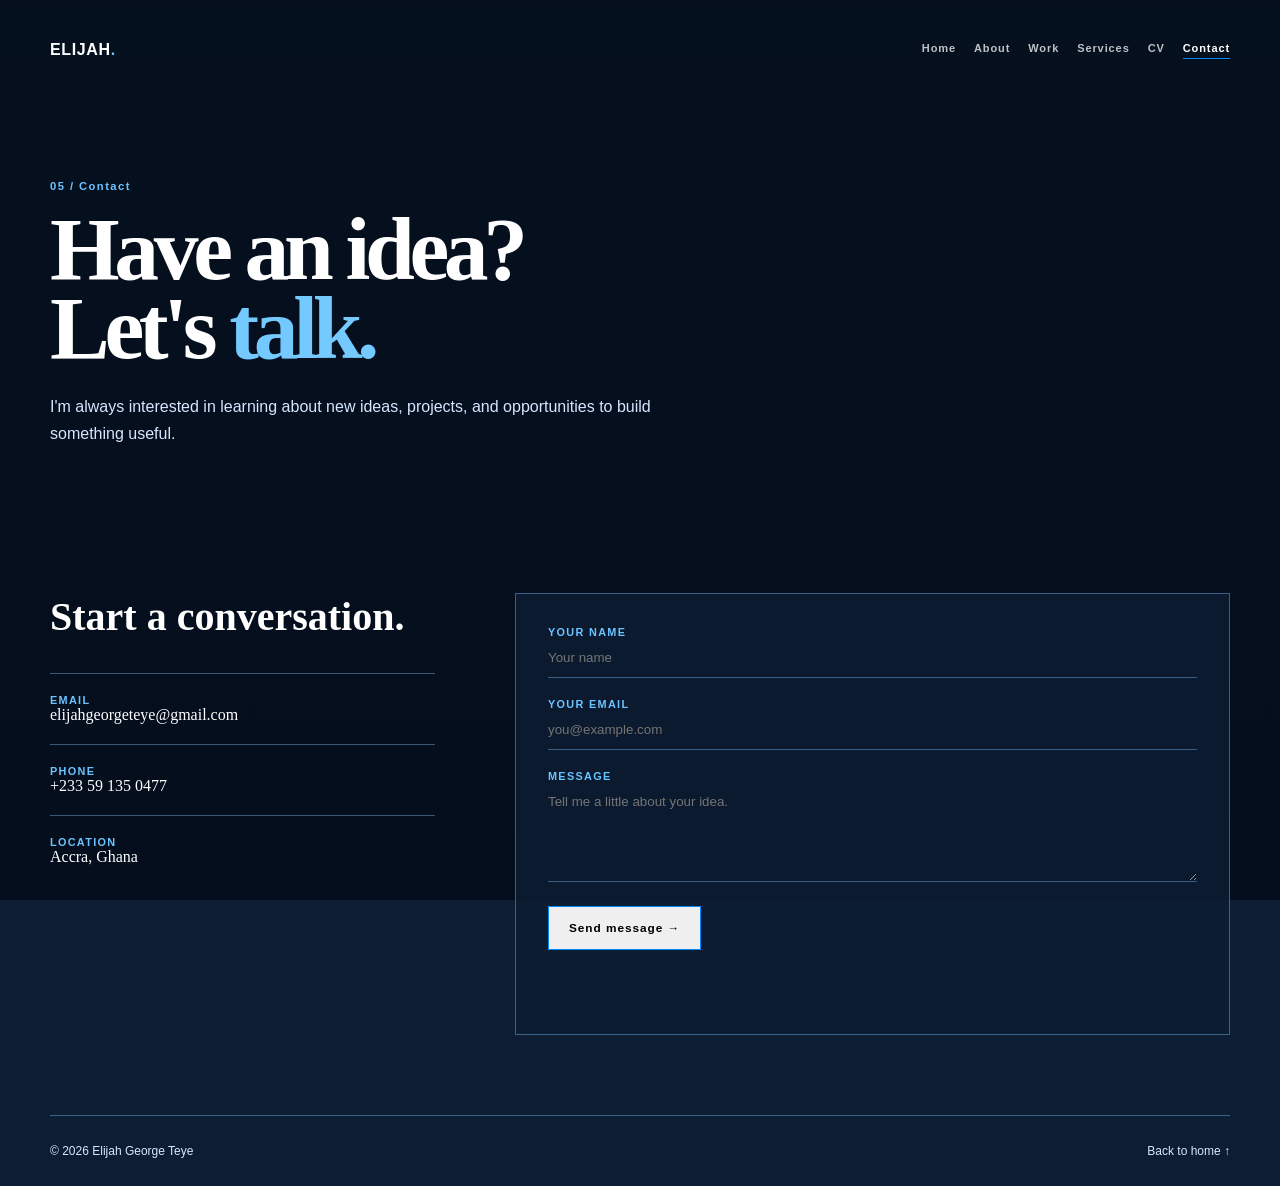
==== CONTACT.html @ 5e03436e "Add files via upload" ====
<!doctype html>
<html lang="en">
    <head>
        <meta charset="utf-8">
        <meta name="viewport" content="width=device-width, initial-scale=1">
        <title>Contact — Elijah George Teye</title>
        <link rel="stylesheet" href="style.css">
    </head>
    <body>
        <div class="wrap">
            <header class="site-header">
                <a class="brand" href="index.html">ELIJAH<span>.</span></a>
                <button class="menu-btn">☰</button>
                <nav class="site-nav">
                    <a href="index.html">Home</a>
                    <a href="ABOUT.html">About</a>
                    <a href="WORK.html">Work</a>
                    <a href="SERVICES.html">Services</a>
                    <a href="CV.html">CV</a>
                    <a class="active" href="CONTACT.html">Contact</a>
                    <button class="theme-toggle">◐ Dark</button>
                </nav>
            </header>
            <main>
                <section class="page-hero reveal">
                    <div class="eyebrow">05 / Contact</div>
                    <h1 class="page-title">Have an idea?<br>Let's <span class="display-em">talk.</span></h1>
                    <p>I'm always interested in learning about new ideas, projects, and opportunities to build something useful.</p>
                </section>
                <section class="section contact">
                    <aside class="contact-details reveal">
                        <h2>Start a conversation.</h2>
                        <div class="detail">
                            <small>EMAIL</small>
                            <a href="mailto:elijahgeorgeteye@gmail.com">elijahgeorgeteye@gmail.com</a>
                        </div>
                        <div class="detail">
                            <small>PHONE</small>
                            <a href="tel:+233591350477">+233 59 135 0477</a>
                        </div>
                        <div class="detail">
                            <small>LOCATION</small>
                            <span>Accra, Ghana</span>
                        </div>
                    </aside>
                    <form class="form reveal">
                        <div class="field">
                            <label for="name">YOUR NAME</label>
                            <input id="name" name="name" required placeholder="Your name">
                        </div>
                        <div class="field">
                            <label for="email">YOUR EMAIL</label>
                            <input id="email" type="email" name="email" required placeholder="you@example.com">
                        </div>
                        <div class="field">
                            <label for="message">MESSAGE</label>
                            <textarea id="message" name="message" rows="5" required placeholder="Tell me a little about your idea."></textarea>
                        </div>
                        <button class="button" type="submit">Send message →</button>
                        <p class="form-status" aria-live="polite"></p>
                    </form>
                </section>
            </main>

            <footer class="site-footer">
                <span>© 2026 Elijah George Teye</span>
                <a href="index.html">Back to home ↑</a>

            </footer>

        </div>

        <script src="app.js"></script>

    </body>

</html>
---- style.css ----
@import url('https://fonts.googleapis.com/css2?family=DM+Mono:wght@400;500&family=Manrope:wght@400;500;600;700;800&family=Playfair+Display:ital,wght@0,600;0,700;1,600&display=swap');

:root{--navy:#0d1d33;--navy2:#071221;--blue:#008cff;--light:#d6e7ff;--white:#fff;--line:rgba(121,190,255,.42)}*{box-sizing:border-box}html{scroll-behavior:smooth}body{min-height:100vh;margin:0;padding:0 40px;background-color:var(--navy);color:var(--white);font-family:Georgia,'Times New Roman',serif;background-image:linear-gradient(rgba(3,12,25,.76),rgba(3,12,25,.9)),url('about-background.png');background-size:cover;background-position:center;background-attachment:fixed}a{color:inherit;text-decoration:none}.wrap{width:min(1180px,100%);margin:auto}.site-header{min-height:100px;display:flex;align-items:center;justify-content:space-between}.brand{font-family:Arial,sans-serif;font-size:1rem;letter-spacing:.04em;font-weight:800}.brand span,.eyebrow{color:#6bc4ff}.site-nav{display:flex;gap:18px;align-items:center;font-family:Arial,sans-serif;font-size:.69rem;font-weight:bold;letter-spacing:.08em}.site-nav a{opacity:.74;border-bottom:1px solid transparent;padding-bottom:4px}.site-nav a:hover,.site-nav a.active{opacity:1;border-color:var(--blue)}.theme-toggle,.menu-btn{display:none}.hero{min-height:calc(100vh - 100px);display:flex;align-items:center;padding:70px 9vw}.hero h1,.page-title{font-size:clamp(3.4rem,7vw,7rem);line-height:.88;letter-spacing:-.06em;margin:18px 0 25px}.hero h1 em,.display-em{color:#74c9ff;font-style:normal}.hero p,.page-hero p{max-width:640px;color:var(--light);font-family:Arial,sans-serif;line-height:1.7;font-size:1rem}.hero-actions{display:flex;gap:14px;margin-top:32px}.button{display:inline-block;padding:14px 20px;border:1px solid var(--blue);font-family:Arial,sans-serif;font-size:.74rem;font-weight:bold;letter-spacing:.08em;transition:.25s}.button:hover{background:var(--blue);transform:translateY(-3px)}.button.alt{border-color:var(--line)}.ticker{display:none}.section{padding:80px 0}.section-head{margin-bottom:35px}.section-head h2{font-size:clamp(2.2rem,4vw,4.2rem);line-height:.98;max-width:720px;margin:12px 0}.eyebrow,.sticky-note{font-family:Arial,sans-serif;font-size:.7rem;letter-spacing:.13em;font-weight:bold}.grid-3,.projects{display:grid;grid-template-columns:repeat(3,1fr);gap:20px}.feature,.value,.form,.project{background:rgba(13,29,51,.84);border:1px solid var(--line)}.feature{padding:27px;min-height:220px}.feature b{display:block;font-size:1.35rem;margin:25px 0 12px}.feature p,.copy,.project p{font-family:Arial,sans-serif;color:var(--light);line-height:1.7;font-size:.9rem}.page-hero{padding:80px 0 50px}.about-grid,.cv,.contact{display:grid;grid-template-columns:.7fr 1.3fr;gap:80px}.about-copy h2{font-size:clamp(2.1rem,4vw,4rem);line-height:1;margin-top:0}.about-copy p{font-family:Arial,sans-serif;color:var(--light);line-height:1.8}.values{display:grid;grid-template-columns:1fr 1fr;gap:15px;margin-top:30px}.value{padding:20px}.value p{font-family:Arial,sans-serif;font-size:.85rem;color:var(--light)}.filters{display:flex;gap:9px;margin-bottom:28px}.filter{background:transparent;color:white;border:1px solid var(--line);padding:9px 13px;font-family:Arial,sans-serif;font-size:.72rem;cursor:pointer}.filter.active{background:var(--blue);border-color:var(--blue)}.project{min-height:330px;padding:28px;display:flex;flex-direction:column;justify-content:end;transition:.3s}.project:hover{transform:translateY(-8px);border-color:#72c7ff}.project:nth-child(1){background:rgba(40,53,74,.92)}.project:nth-child(2){background:rgba(19,61,93,.9)}.num{font-family:Arial,sans-serif;font-size:.72rem;letter-spacing:.1em;color:#83ceff;margin-bottom:auto}.project h2{font-size:2rem;margin:0 0 12px}.services-list{border-top:1px solid var(--line)}.service-row{display:grid;grid-template-columns:70px 1fr 1.2fr auto;gap:20px;align-items:center;padding:28px 0;border-bottom:1px solid var(--line)}.service-row span{font-family:Arial,sans-serif;color:#6bc4ff;font-size:.8rem}.service-row h2{font-size:1.45rem;margin:0}.service-row p,.cv-item p{font-family:Arial,sans-serif;color:var(--light);font-size:.9rem}.cv-side h2,.contact-details h2{font-size:2.5rem;margin-top:0}.cv-item,.detail{padding:20px 0;border-top:1px solid var(--line)}.cv-item h3{font-size:1.2rem;margin:8px 0}.detail small,.field label{display:block;font-family:Arial,sans-serif;font-size:.68rem;letter-spacing:.12em;color:#6bc4ff;font-weight:bold}.form{padding:32px}.field{margin-bottom:20px}.field input,.field textarea{width:100%;padding:12px 0;background:transparent;border:0;border-bottom:1px solid var(--line);color:white;font-family:Arial,sans-serif;resize:vertical}.form-status{font-family:Arial,sans-serif;color:#6bc4ff;min-height:20px}.site-footer{display:flex;justify-content:space-between;border-top:1px solid var(--line);padding:28px 0;font-family:Arial,sans-serif;font-size:.75rem;color:var(--light)}.reveal{opacity:0;transform:translateY(18px);transition:.6s}.reveal.show{opacity:1;transform:none}@media(max-width:800px){body{padding:0 20px}.site-header{min-height:75px}.menu-btn{display:block;background:none;border:0;color:white;font-size:1.35rem}.site-nav{display:none;position:absolute;top:75px;right:20px;left:20px;padding:18px;background:var(--navy2);border:1px solid var(--line);z-index:5;flex-direction:column;align-items:flex-start}.site-nav.open{display:flex}.hero{padding:60px 0;min-height:auto}.grid-3,.projects,.values,.about-grid,.cv,.contact{grid-template-columns:1fr;gap:18px}.section{padding:55px 0}.service-row{grid-template-columns:40px 1fr}.service-row p,.service-row a{grid-column:2}.site-footer{flex-direction:column;gap:10px}.page-hero{padding:55px 0 35px}}
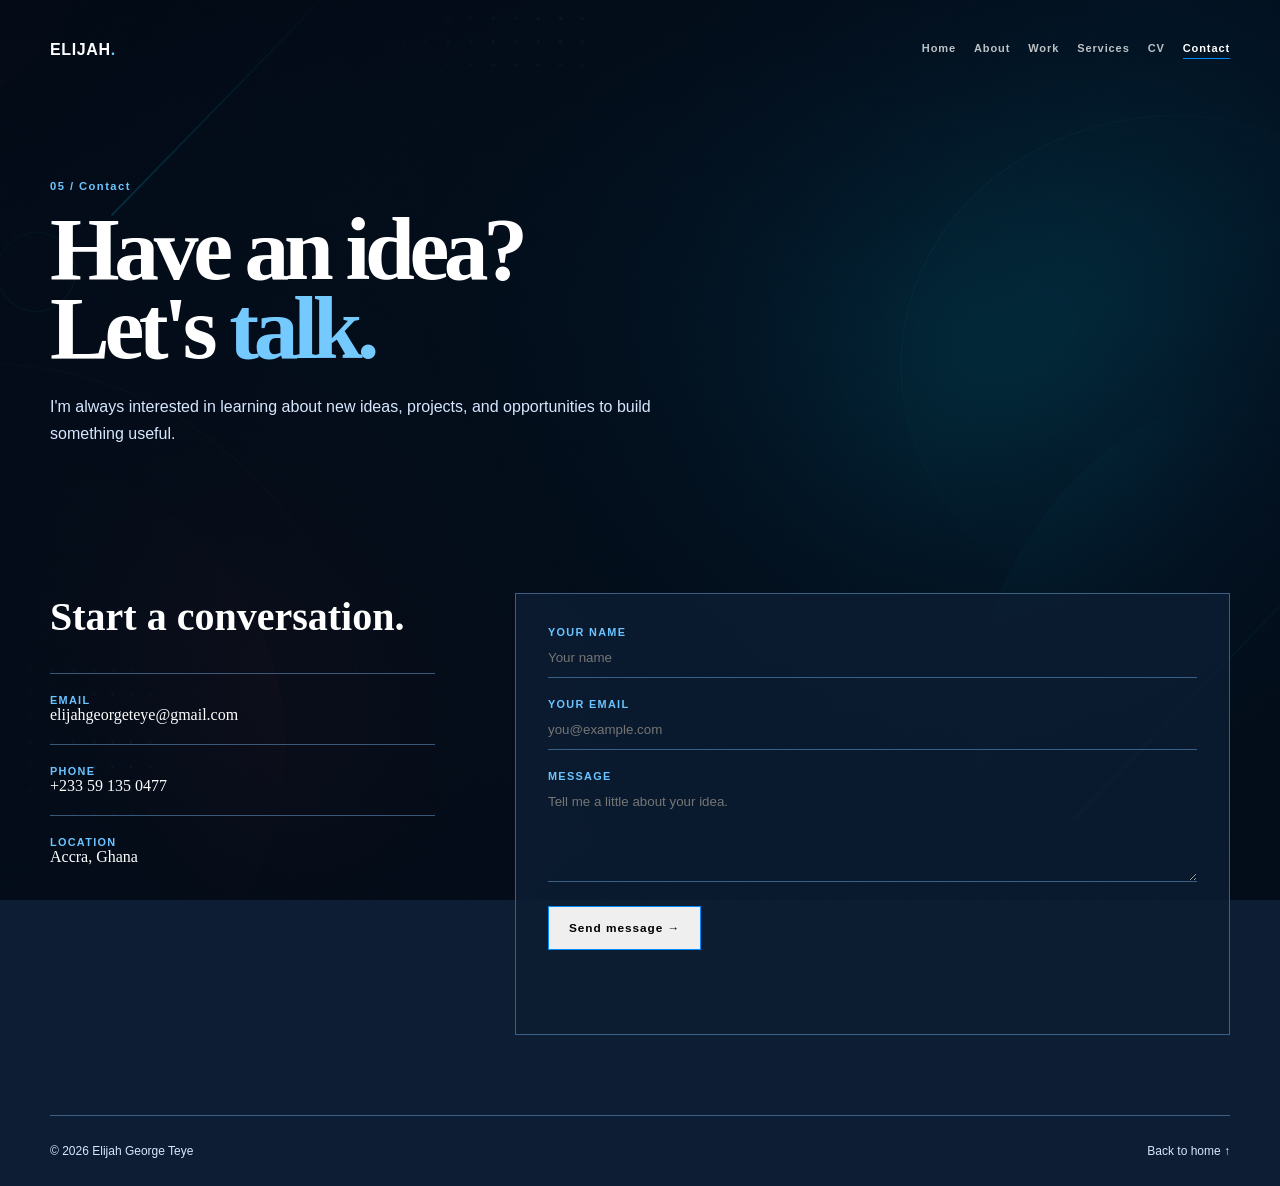
==== commit 1dadc343: "Update form action URL in CONTACT.html" ====
--- a/CONTACT.html
+++ b/CONTACT.html
@@ -43,7 +43,7 @@
                             <span>Accra, Ghana</span>
                         </div>
                     </aside>
-                    <form class="form reveal">
+                    <form class="form reveal" action="https://formspree.io/f/xwlkvkno" method="POST">
                         <div class="field">
                             <label for="name">YOUR NAME</label>
                             <input id="name" name="name" required placeholder="Your name">
@@ -74,4 +74,4 @@
 
     </body>
 
-</html>+</html>
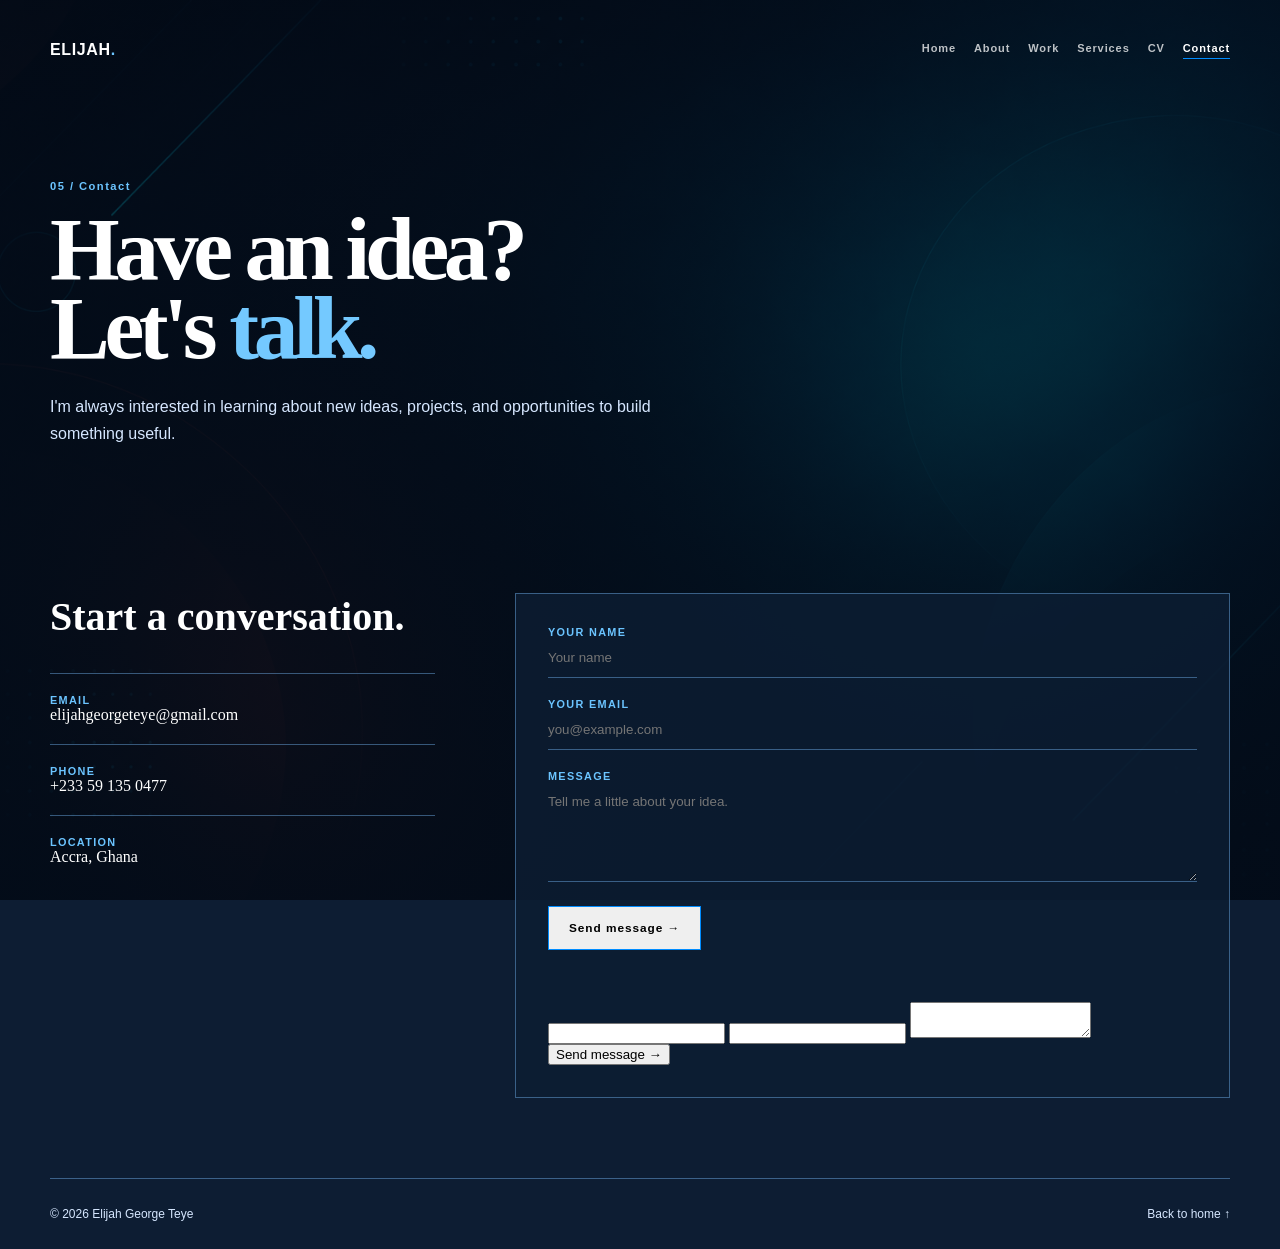
==== commit dc2ff871: "Update contact form with Web3Forms integration" ====
--- a/CONTACT.html
+++ b/CONTACT.html
@@ -58,6 +58,17 @@
                         </div>
                         <button class="button" type="submit">Send message →</button>
                         <p class="form-status" aria-live="polite"></p>
+                        <form action="https://api.web3forms.com/submit" method="POST">
+  <input type="hidden" name="access_key" value="c3ba248d-854e-4b84-9bfa-7daccbecfb45">
+  <input type="hidden" name="subject" value="New message from your portfolio">
+
+  <input type="text" name="name" required>
+  <input type="email" name="email" required>
+  <textarea name="message" required></textarea>
+
+  <input type="checkbox" name="botcheck" style="display:none">  <!-- spam trap -->
+  <button type="submit">Send message →</button>
+</form>
                     </form>
                 </section>
             </main>
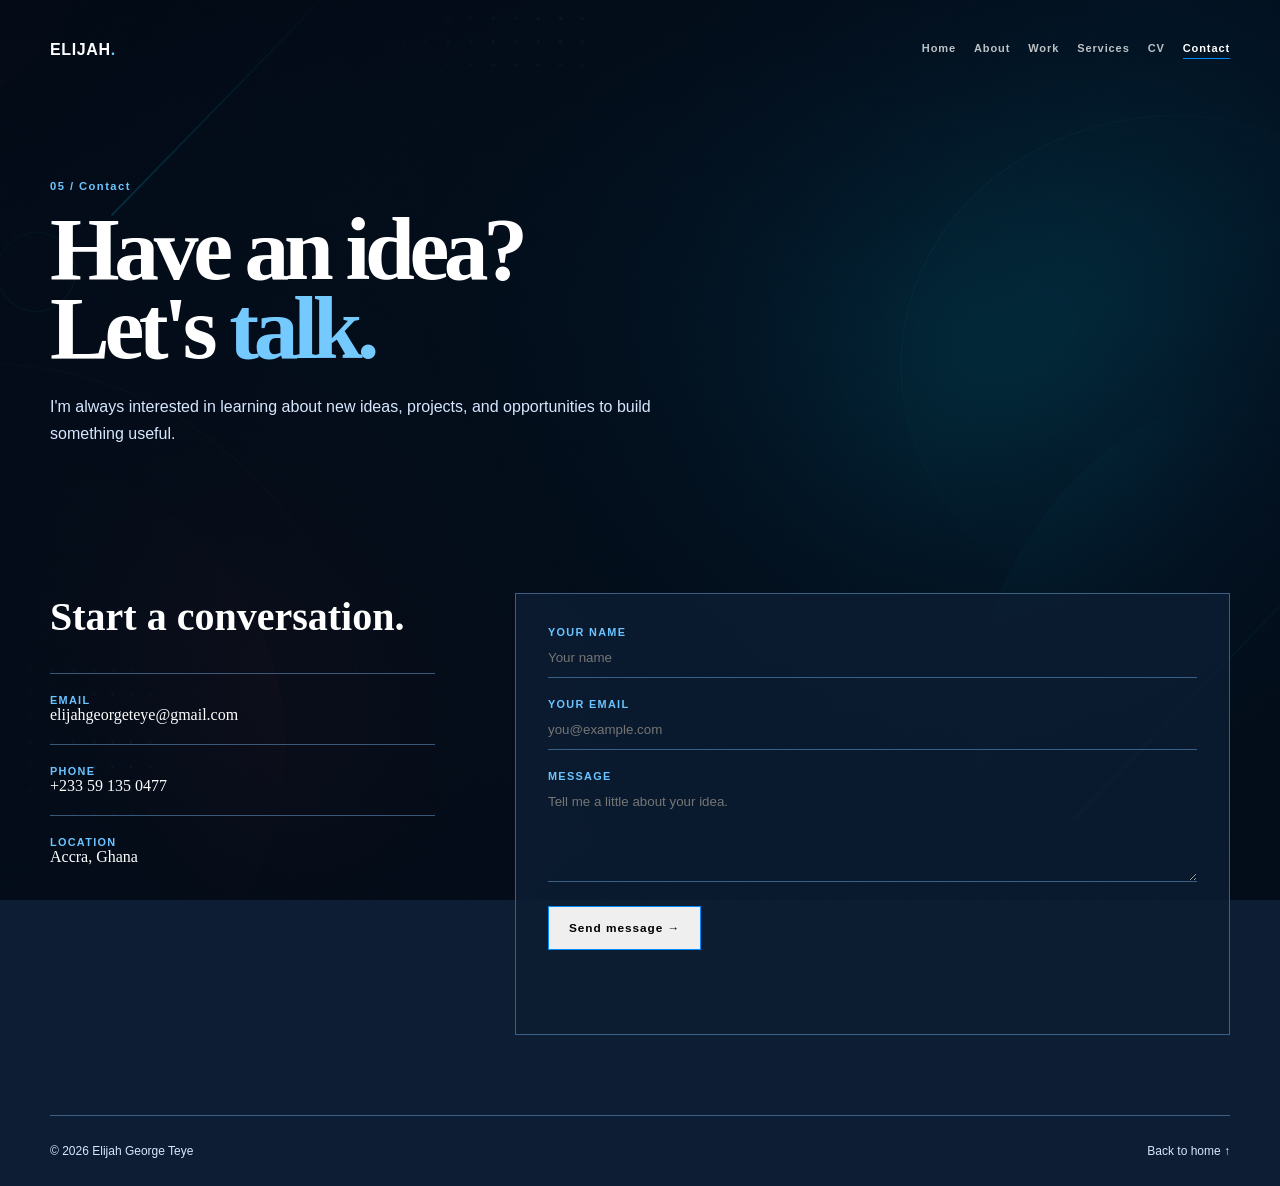
==== commit 8dbd0ec7: "Update contact form action and remove duplicates" ====
--- a/CONTACT.html
+++ b/CONTACT.html
@@ -43,7 +43,10 @@
                             <span>Accra, Ghana</span>
                         </div>
                     </aside>
-                    <form class="form reveal" action="https://formspree.io/f/xwlkvkno" method="POST">
+                    <form class="form reveal" action="https://api.web3forms.com/submit" method="POST">
+                        <input type="hidden" name="access_key" value="c3ba248d-854e-4b84-9bfa-7daccbecfb45">
+                        <input type="hidden" name="subject" value="New message from your portfolio">
+                        <input type="checkbox" name="botcheck" style="display:none">
                         <div class="field">
                             <label for="name">YOUR NAME</label>
                             <input id="name" name="name" required placeholder="Your name">
@@ -58,17 +61,6 @@
                         </div>
                         <button class="button" type="submit">Send message →</button>
                         <p class="form-status" aria-live="polite"></p>
-                        <form action="https://api.web3forms.com/submit" method="POST">
-  <input type="hidden" name="access_key" value="c3ba248d-854e-4b84-9bfa-7daccbecfb45">
-  <input type="hidden" name="subject" value="New message from your portfolio">
-
-  <input type="text" name="name" required>
-  <input type="email" name="email" required>
-  <textarea name="message" required></textarea>
-
-  <input type="checkbox" name="botcheck" style="display:none">  <!-- spam trap -->
-  <button type="submit">Send message →</button>
-</form>
                     </form>
                 </section>
             </main>
